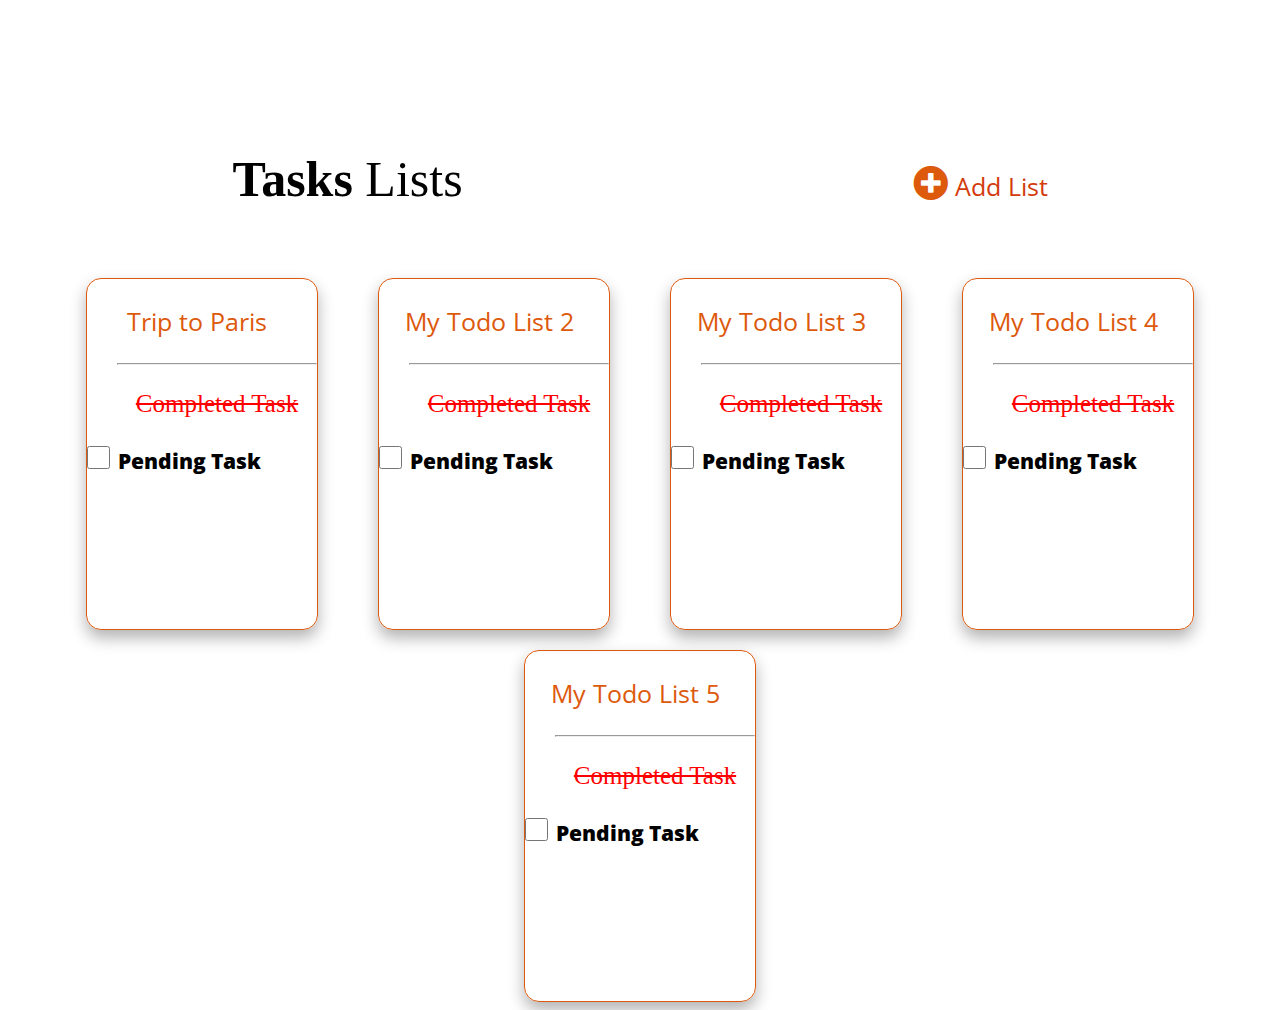
==== index.html @ dbd422f6 "done" ====
<!DOCTYPE html>
<html lang="en">
<head>
    <meta charset="UTF-8">
    <meta http-equiv="X-UA-Compatible" content="IE=edge">
    <meta name="viewport" content="width=device-width, initial-scale=1.0">
    <title>Document</title>
    <link rel="stylesheet" href="index.css">
    <link rel="stylesheet" href="https://cdnjs.cloudflare.com/ajax/libs/font-awesome/5.15.4/css/all.min.css">
</head>
<body>
    

    <div class="text">
        <p><span class="task">Tasks</span> Lists</p>
        <a href="index2.html"><p class="add"><i class="fas fa-plus-circle" ></i>  Add List</p></a>

    </div>

    <div class="container">
        <div class="box">
            <a href="index1.html"><p class="btxt">Trip to Paris</p></a>
            <hr>
            <p class="com">Completed Task</p>
            <p class="check"><input type="checkbox" class="checkbo">  Pending Task</p>
        </div>

        <div class="box">
            <p class="btxt">My Todo List 2</p>
            <hr>
            <p class="com">Completed Task</p>
            <p class="check"><input type="checkbox" class="checkbo">  Pending Task</p>
        </div>

        <div class="box">
            <p class="btxt">My Todo List 3</p>
            <hr>
            <p class="com">Completed Task</p>
            <p class="check"><input type="checkbox" class="checkbo">  Pending Task</p>
        </div>

        <div class="box">
            <p class="btxt">My Todo List 4</p>
            <hr>
            <p class="com">Completed Task</p>
            <p class="check"><input type="checkbox" class="checkbo">  Pending Task</p>
        </div>

        <div class="box">
            <p class="btxt">My Todo List 5</p>
            <hr>
            <p class="com">Completed Task</p>
            <p class="check"><input type="checkbox" class="checkbo">  Pending Task</p>
        </div>
    </div>








    
</body>
</html>
---- index.css ----
@import url('https://fonts.googleapis.com/css2?family=Open+Sans:wght@300&display=swap');


h1{
    font-family: 'Open Sans', sans-serif;
}

p{
    font-size: 50px;
    
}
.task{
    
    font-weight: 900;
}

.text{
    display: flex;
    margin-top: 100px;
    justify-content: center;
}

i{
   
    margin-left: 450px;
}

.add{
    font-size: 25px;
    font-family: 'Open Sans', sans-serif;
    padding-top: 40px;
    
    
}

.fa-plus-circle{
    color: rgb(221, 89, 12);
    font-size: 35px;
}

.btxt{
    font-size: 25px;
    color: rgb(221, 89, 12);
    font-family: 'Open Sans', sans-serif;
    margin-left: -40px;
}

.container{
    justify-content: center;
    display: flex;
    flex-wrap: wrap;
}

.container .box{
    text-align: center;
    border: 1px solid rgb(221, 89, 12);
    border-radius: 15px;
    width: 200px;
    height: 350px;
    padding-left: 30px;
    margin: 20px 30px 0px 30px;
    box-shadow: 0 .5rem 1rem rgba(0,0,0,.30);
}

.com{
    text-decoration: line-through;
    font-size: 25px;
    color: red;
}

.check{
    font-size: 21px;
    margin-left: -90px;
    font-family: 'Open Sans', sans-serif;
    font-weight: 900;
}

.checkbo{
    width: 23px;
    height: 23px;
}

a{
    text-decoration: none;
    color: rgb(211, 59, 12);
}








@media screen and (max-width:480px) {
    .task{
        font-family: 'Open Sans', sans-serif;
        font-weight: 900;
        font-size: 45px;
    }


    
    .text{
        display: flex;
        margin-top: 8px;
        margin-left: 10px;
        
        
    }
    
    i{
       margin-top: 20px;
        margin-left: 0px;
        
        margin-right: 0px;
        
    }
    
    .add{
        font-size: 0%;
        margin-left: 70px;


        
        
    }
    
    .fa-plus-circle{
        color: rgb(221, 89, 12);
        font-size: 35px;
    }

    h1{
        font-family: 'Open Sans', sans-serif;
    }
    
    p{
        font-size: 40px;   
        font-family: 'Open Sans', sans-serif;

    }

    .container{
        
        display: flex;
        flex-wrap: wrap;
    }
    
    .container .box{
        align-items: center;
        border: 1px solid rgb(221, 89, 12);
        border-radius: 10px;
        width: 300px;
        height: 70px;
        padding-left: 0px;
        margin: 20px;
        box-shadow: 0 .5rem 1rem rgba(0,0,0,.30);
    }

    .btxt{
        font-size: 22px;
        color: rgb(221, 89, 12);
        font-family: 'Open Sans', sans-serif;
        margin-left: 20px;
        text-align: start;
        margin-top: 20px;
    }

    hr, .com, .check{
        visibility: hidden;
    }
    





}

/* @media screen and (max-width:768px) {
    .task{
        font-family: 'Open Sans', sans-serif;
        font-weight: 900;
        font-size: 45px;
    }


    
    .text{
        display: flex;
        margin-top: 8px;
        margin-left: 10px;
        
        
    }
    
    i{
       margin-top: 20px;
        margin-left: 0px;
        
        margin-right: 0px;
        
    }
    
    .add{
        font-size: 0%;
        margin-left: 70px;


        
        
    }
    
    .fa-plus-circle{
        color: rgb(221, 89, 12);
        font-size: 35px;
    }

    h1{
        font-family: 'Open Sans', sans-serif;
    }
    
    p{
        font-size: 40px;   
        font-family: 'Open Sans', sans-serif;

    }

    .container{
        
        display: flex;
        flex-wrap: wrap;
    }
    
    .container .box{
        align-items: center;
        border: 1px solid rgb(221, 89, 12);
        border-radius: 10px;
        width: 500px;
        height: 70px;
        padding-left: 0px;
        margin: 20px;
        box-shadow: 0 .5rem 1rem rgba(0,0,0,.30);
    }

    .btxt{
        font-size: 22px;
        color: rgb(221, 89, 12);
        font-family: 'Open Sans', sans-serif;
        margin-left: 20px;
        text-align: start;
        margin-top: 20px;
    }

    hr, .com, .check{
        visibility: hidden;
    }
    





}*/
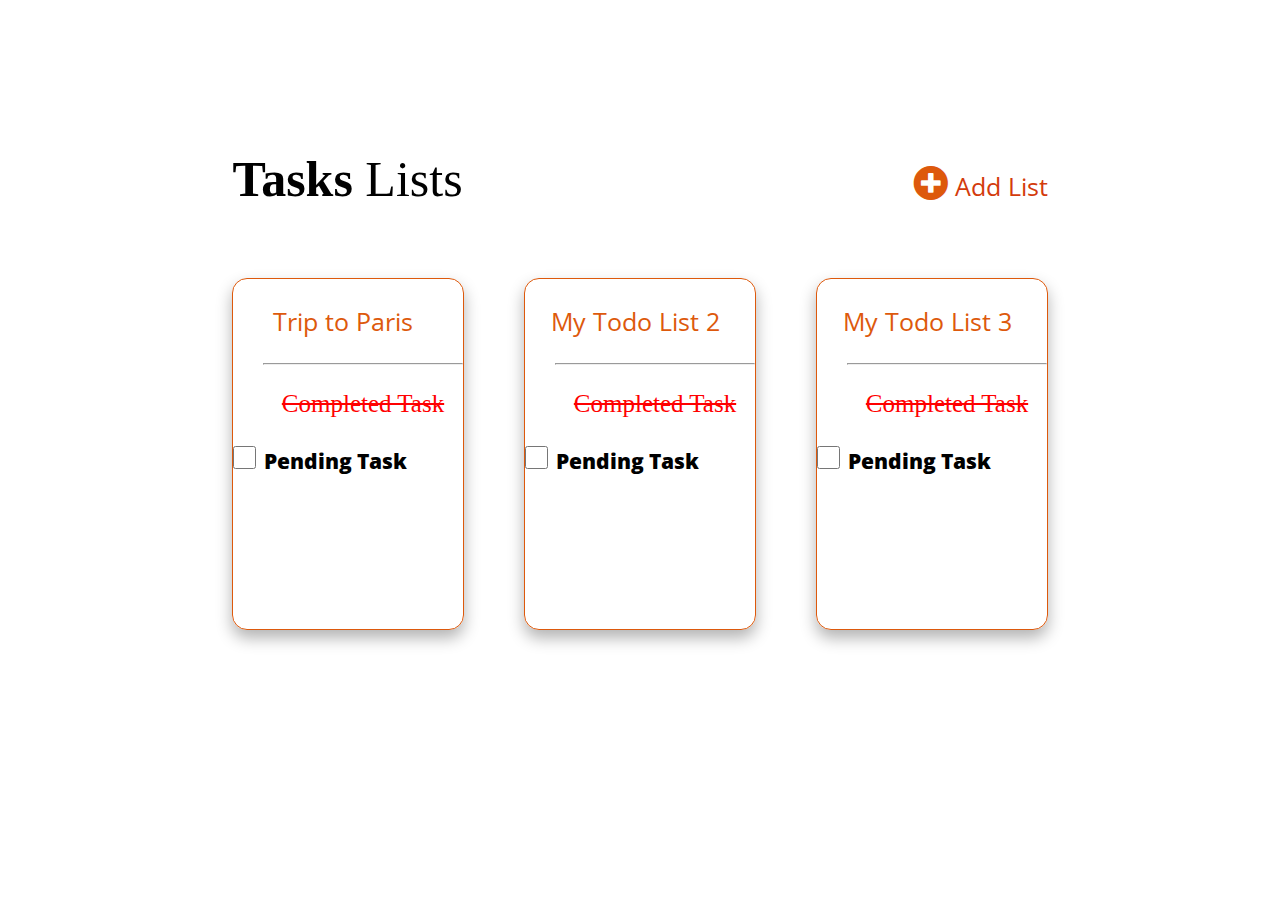
==== commit e73ba5c4: "done" ====
--- a/index.html
+++ b/index.html
@@ -39,7 +39,7 @@
             <p class="check"><input type="checkbox" class="checkbo">  Pending Task</p>
         </div>
 
-        <div class="box">
+        <!--  <div class="box">
             <p class="btxt">My Todo List 4</p>
             <hr>
             <p class="com">Completed Task</p>
@@ -53,6 +53,7 @@
             <p class="check"><input type="checkbox" class="checkbo">  Pending Task</p>
         </div>
     </div>
+    -->
 
 
 
